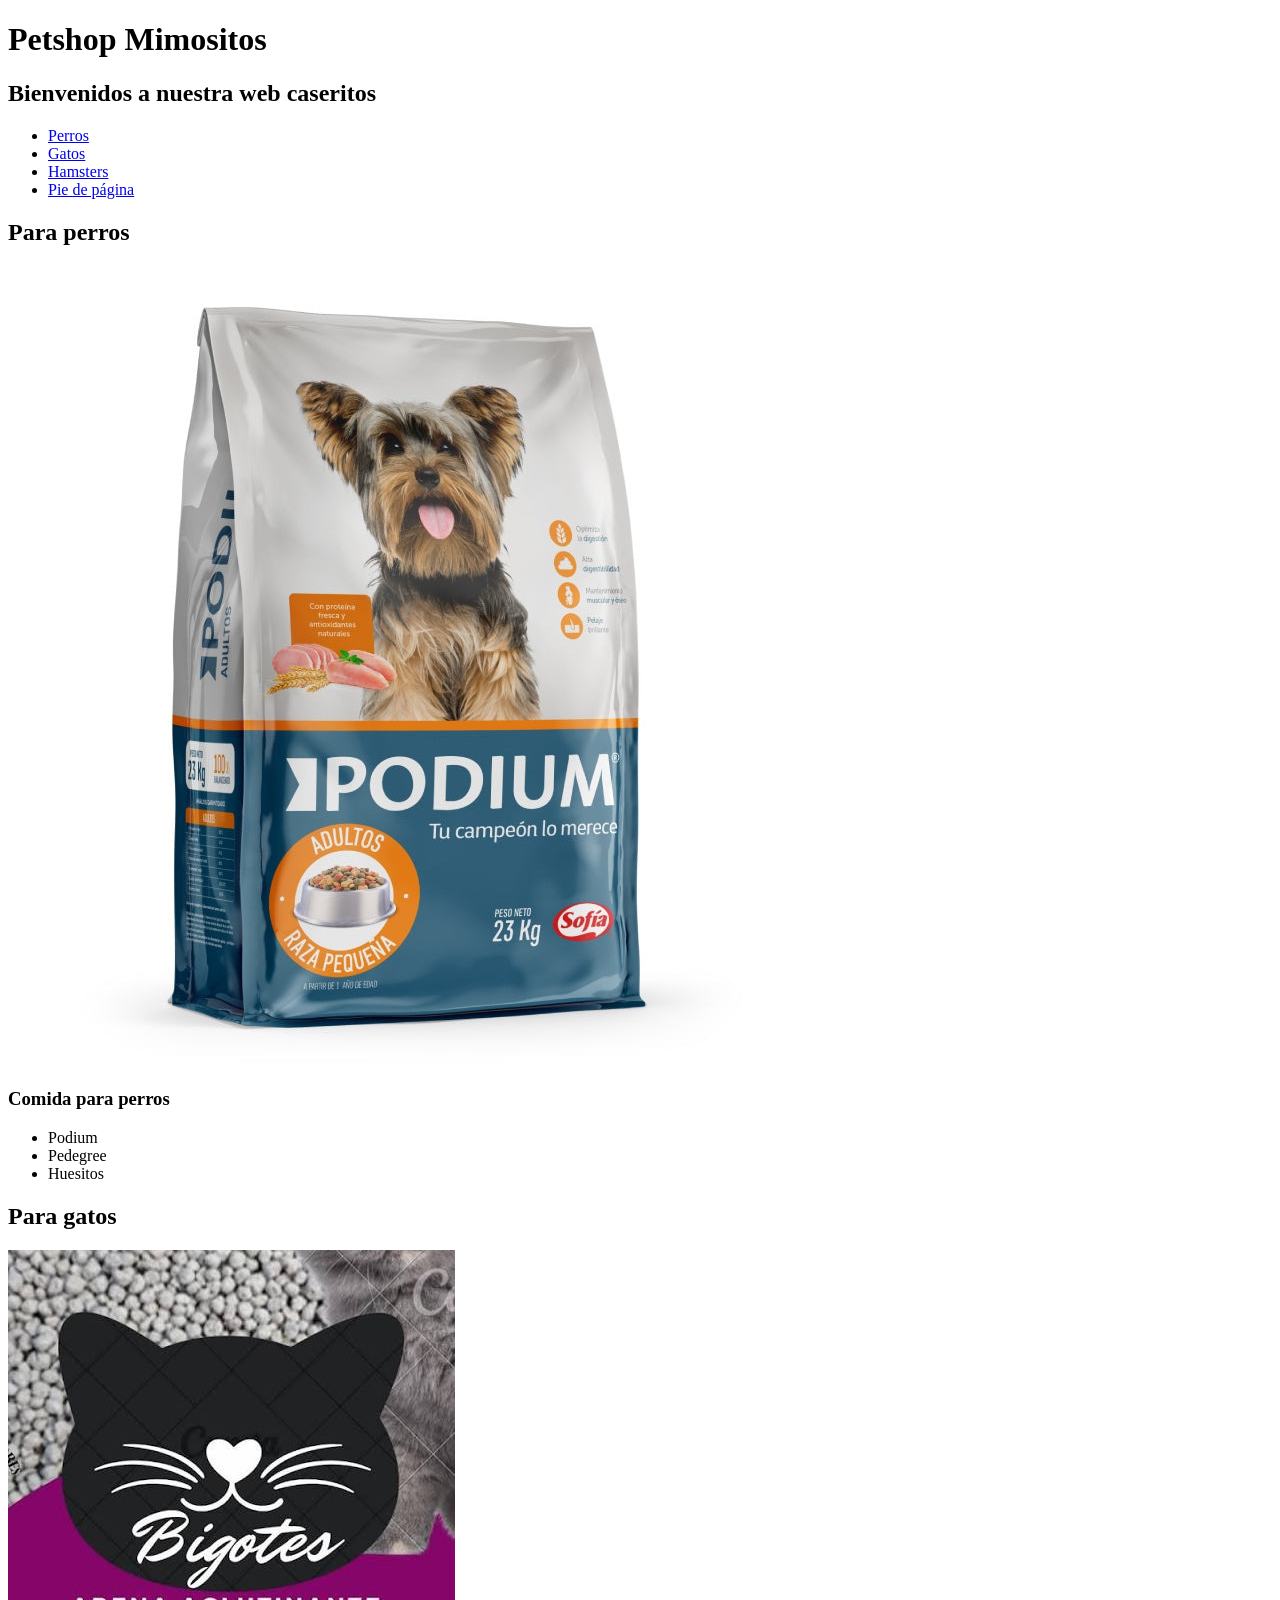
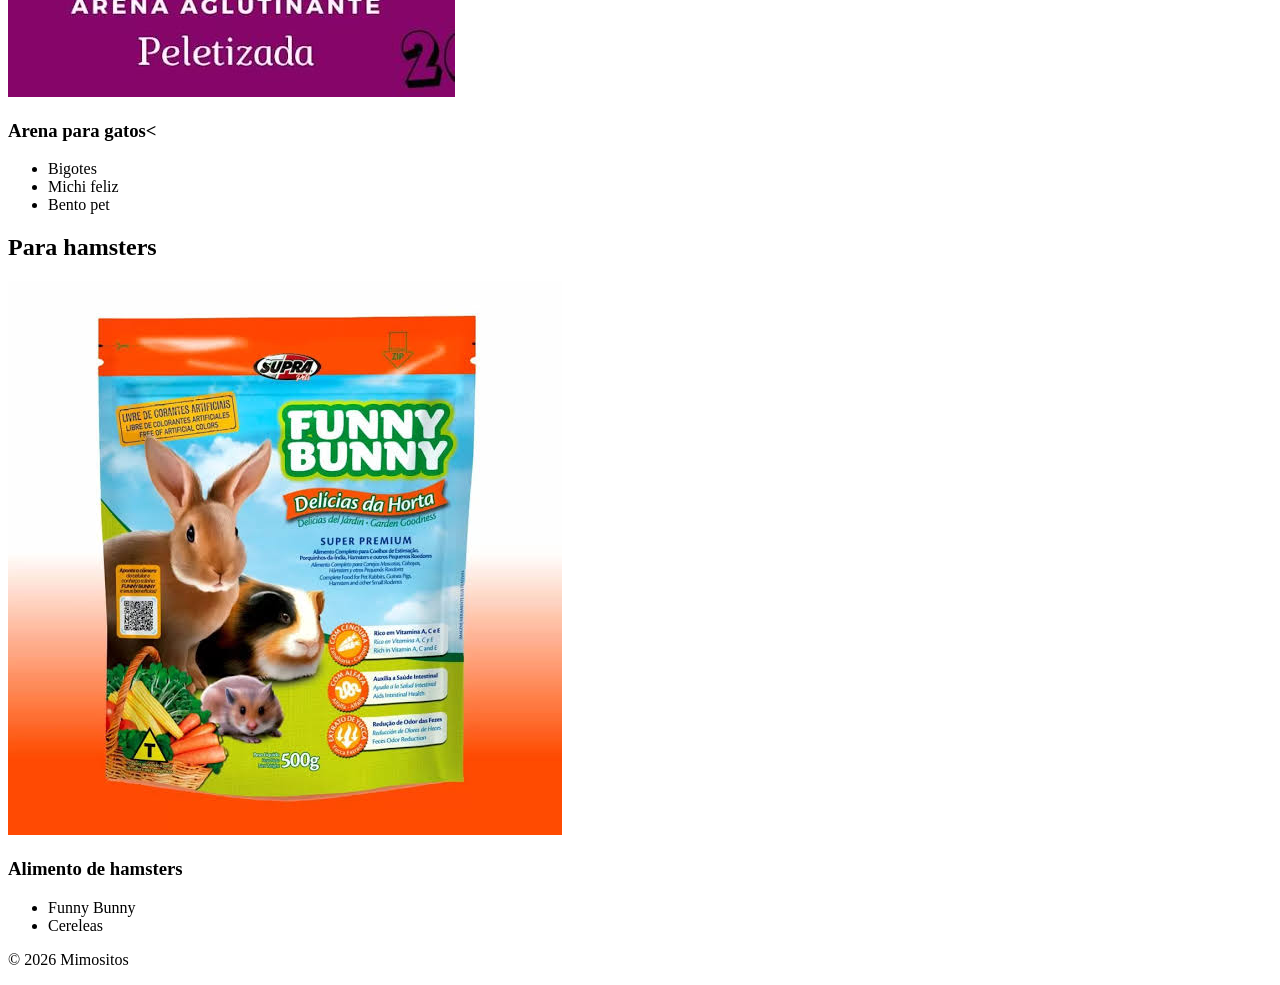
==== index.html @ 813236be "Reajustes de orden HTML y mejoras en la web" ====
<!DOCTYPE html>
<html lang="es">    
    <head>
        <meta charset="UTF-8">
        <title>Petshop Mimositos</title>
    </head>
    <body>
        <header>
        <h1>Petshop Mimositos</h1>
        <h2>Bienvenidos a nuestra web caseritos</h2>       
        </header>

        <nav>
            <ul>
                <li><a href="#Perros">Perros</a></li>
                <li><a href="#Gatos">Gatos</a></li>
                <li><a href="#Hamsters">Hamsters</a></li>
                <li><a href="#pie-pagina">Pie de página</a></li>
            </ul>
        </nav>

        <main>
        <section id="Perros">
            <h2>Para perros</h2>
            <img src="/img/Perros.jpg" alt="Comida Perros Podium">
            <h3>Comida para perros</h3>
            <ul>
                <li>Podium</li>
                <li>Pedegree</li>
                <li>Huesitos</li>
            </ul>
        </section>
        <section id="Gatos">
            <h2>Para gatos </h2>
            <img src="/img/gatos.jpg" alt="Arena de gatos Bigotes">
            <h3>Arena para gatos<</h3>
            <ul>
                <li>Bigotes</li>
                <li>Michi feliz</li>
                <li>Bento pet</li>
            </ul>
        </section>
        <section id="Hamsters">
            <h2>Para hamsters</h2>
            <img src="/img/hamsters.jpg" alt="Comida de hamsters Funny Bunny">
            <h3>Alimento de hamsters</h3>
            <ul>
                <li>Funny Bunny</li>
                <li>Cereleas</li>
            </ul>
        </section>
        </main>
        <footer id="pie-pagina">
            <p>&copy; 2026 Mimositos</p>
        </footer>
    </body>
</html>
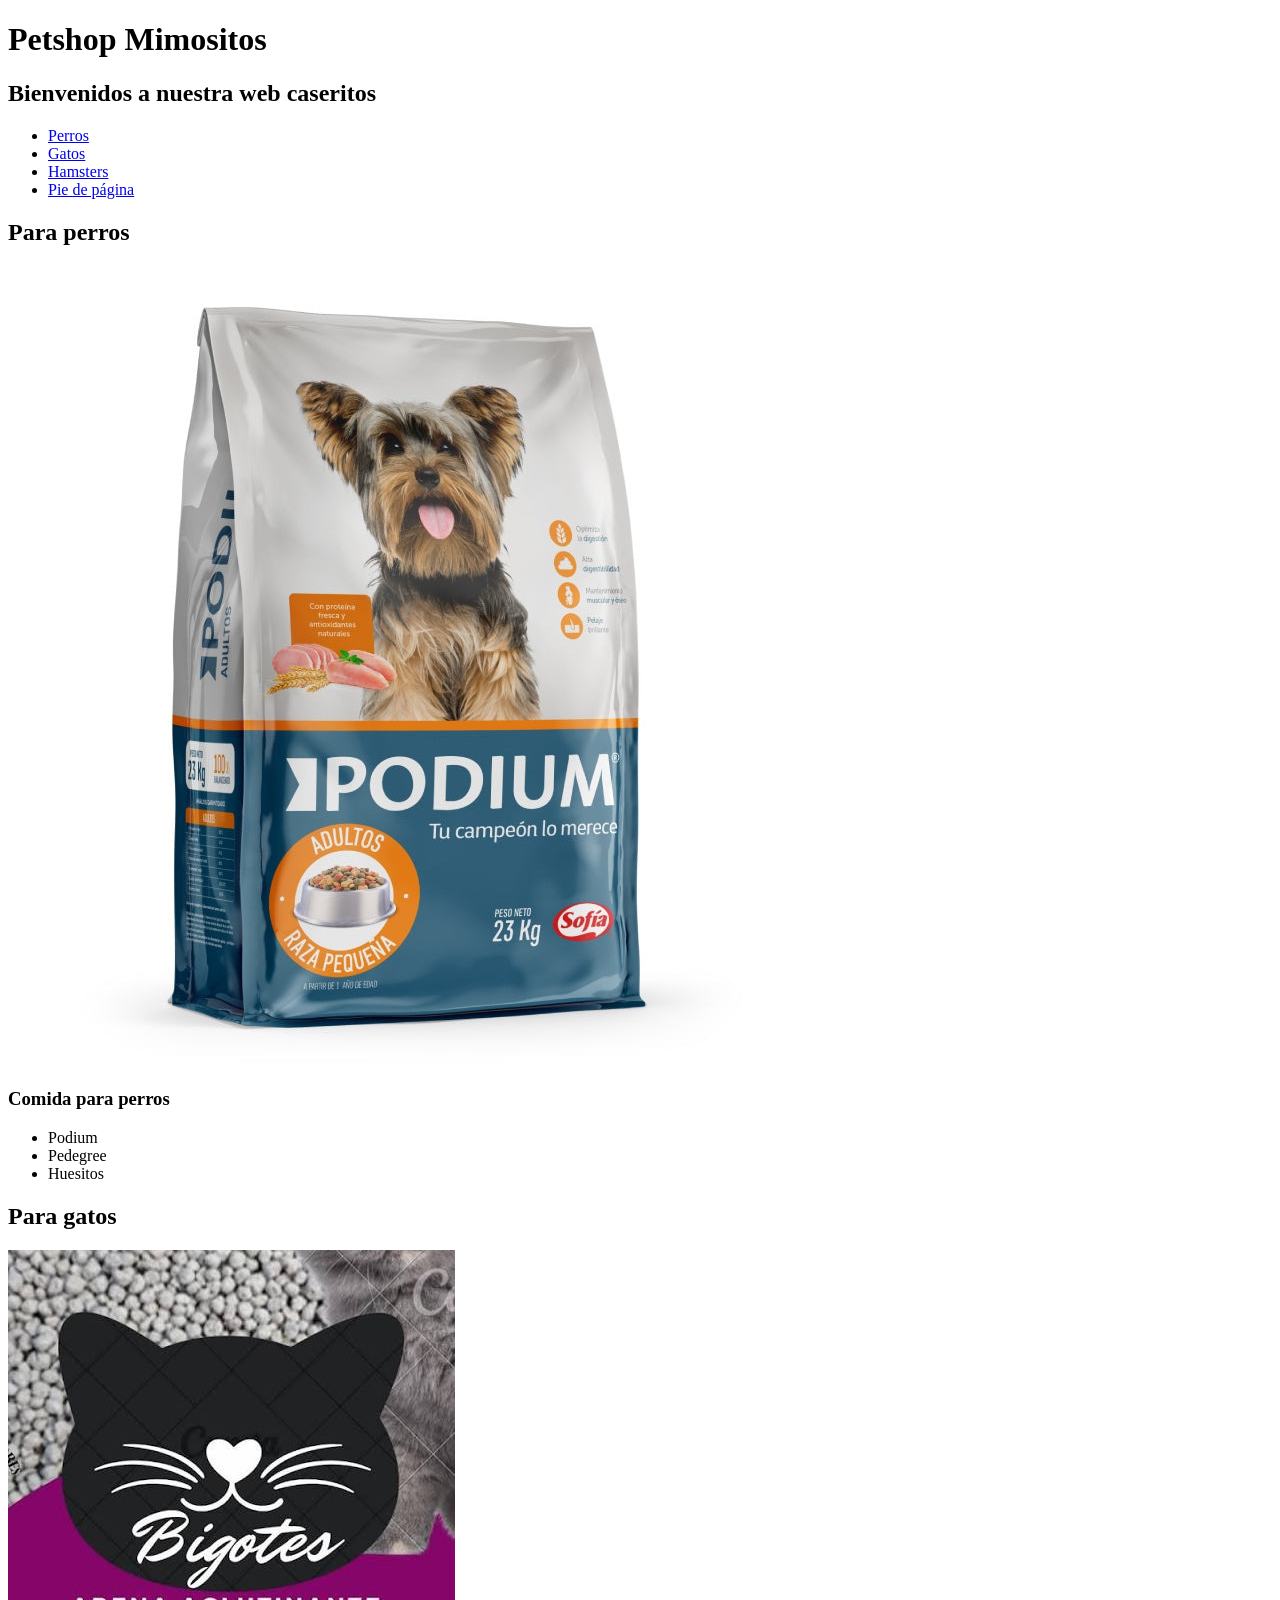
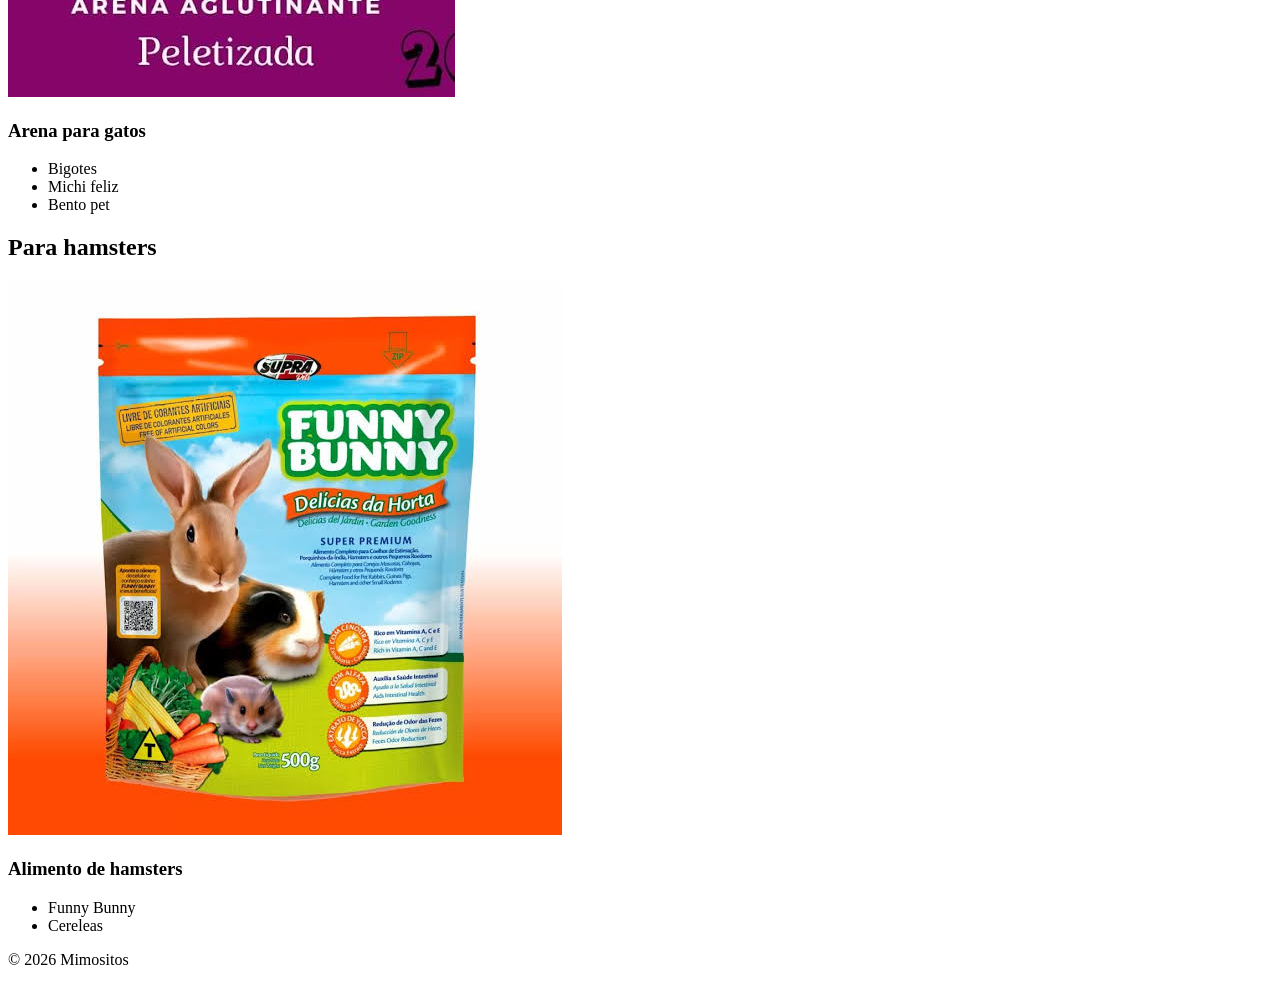
==== commit ffa983c3: "Arreglo de imagenes" ====
--- a/index.html
+++ b/index.html
@@ -22,7 +22,7 @@
         <main>
         <section id="Perros">
             <h2>Para perros</h2>
-            <img src="/img/Perros.jpg" alt="Comida Perros Podium">
+            <img src="img/Perros.jpg" alt="Comida Perros Podium">
             <h3>Comida para perros</h3>
             <ul>
                 <li>Podium</li>
@@ -32,8 +32,8 @@
         </section>
         <section id="Gatos">
             <h2>Para gatos </h2>
-            <img src="/img/gatos.jpg" alt="Arena de gatos Bigotes">
-            <h3>Arena para gatos<</h3>
+            <img src="img/gatos.jpg" alt="Arena de gatos Bigotes">
+            <h3>Arena para gatos</h3>
             <ul>
                 <li>Bigotes</li>
                 <li>Michi feliz</li>
@@ -42,7 +42,7 @@
         </section>
         <section id="Hamsters">
             <h2>Para hamsters</h2>
-            <img src="/img/hamsters.jpg" alt="Comida de hamsters Funny Bunny">
+            <img src="img/hamsters.jpg" alt="Comida de hamsters Funny Bunny">
             <h3>Alimento de hamsters</h3>
             <ul>
                 <li>Funny Bunny</li>
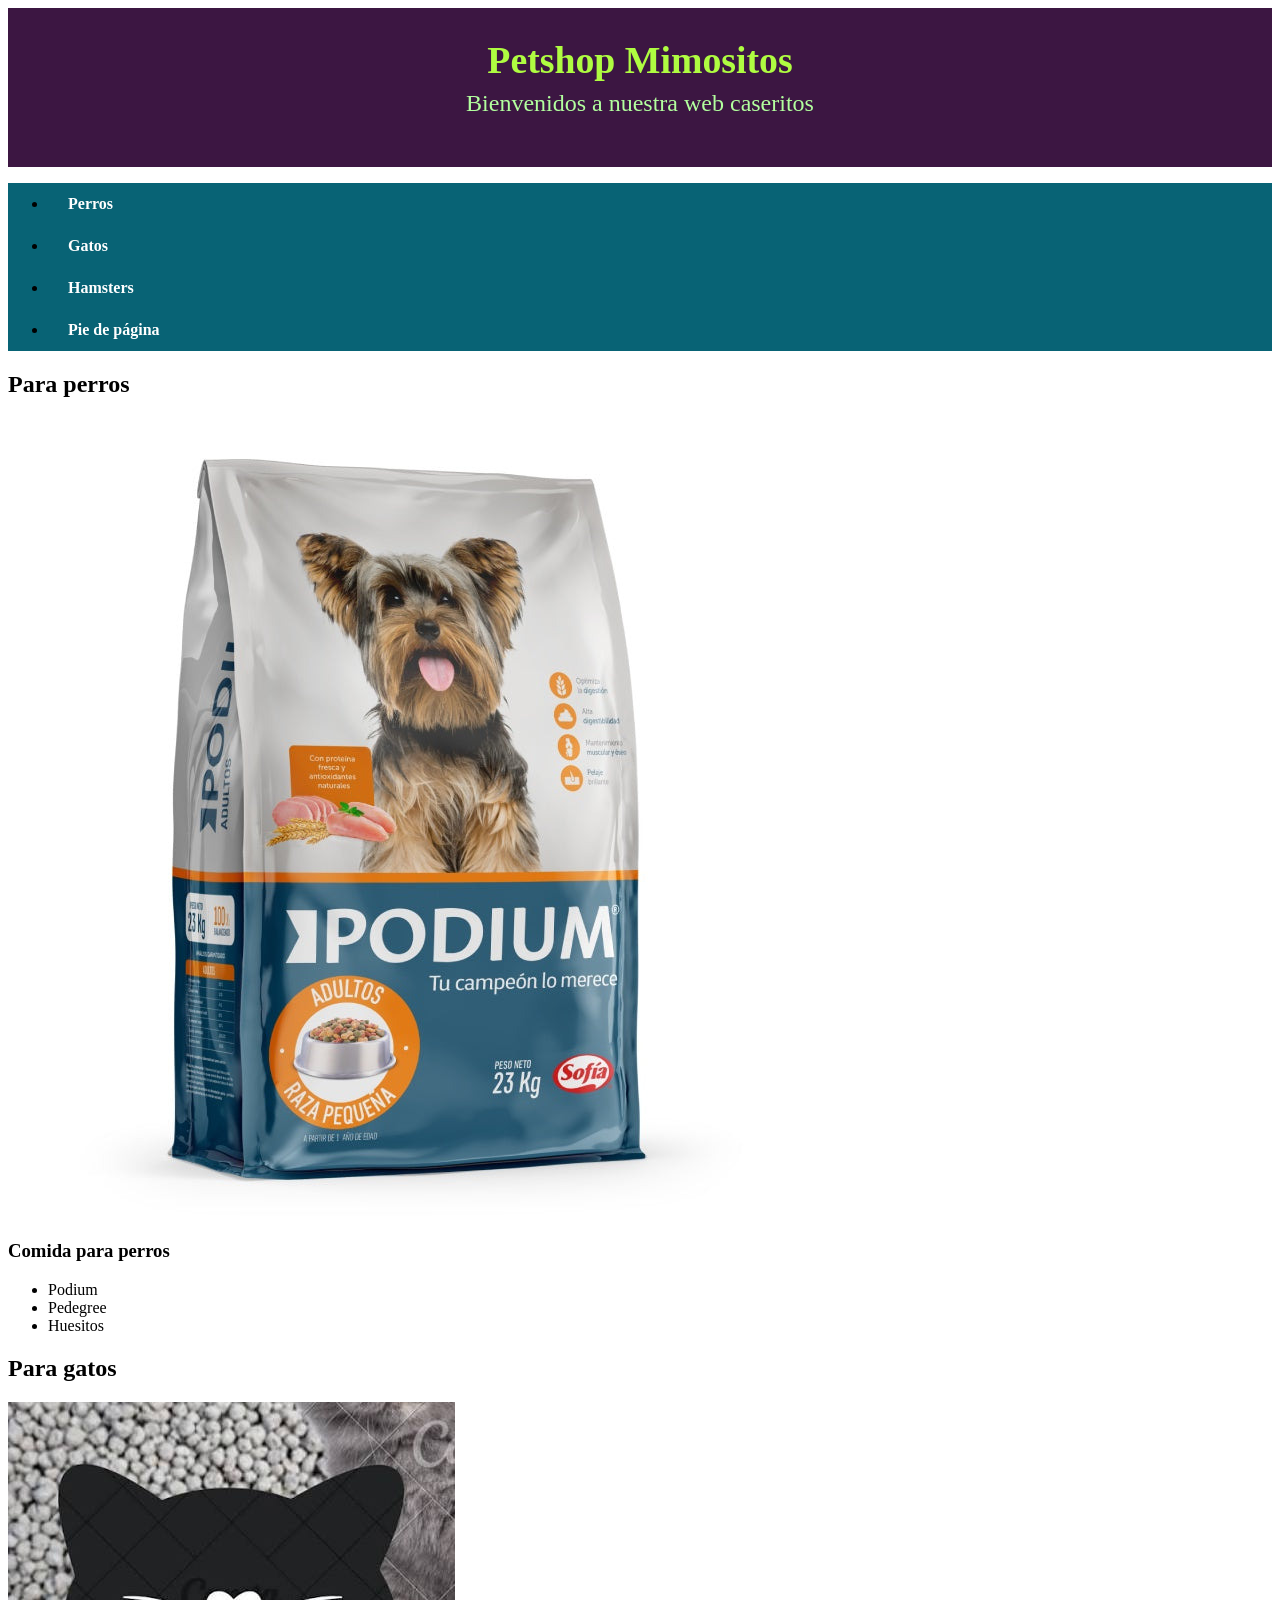
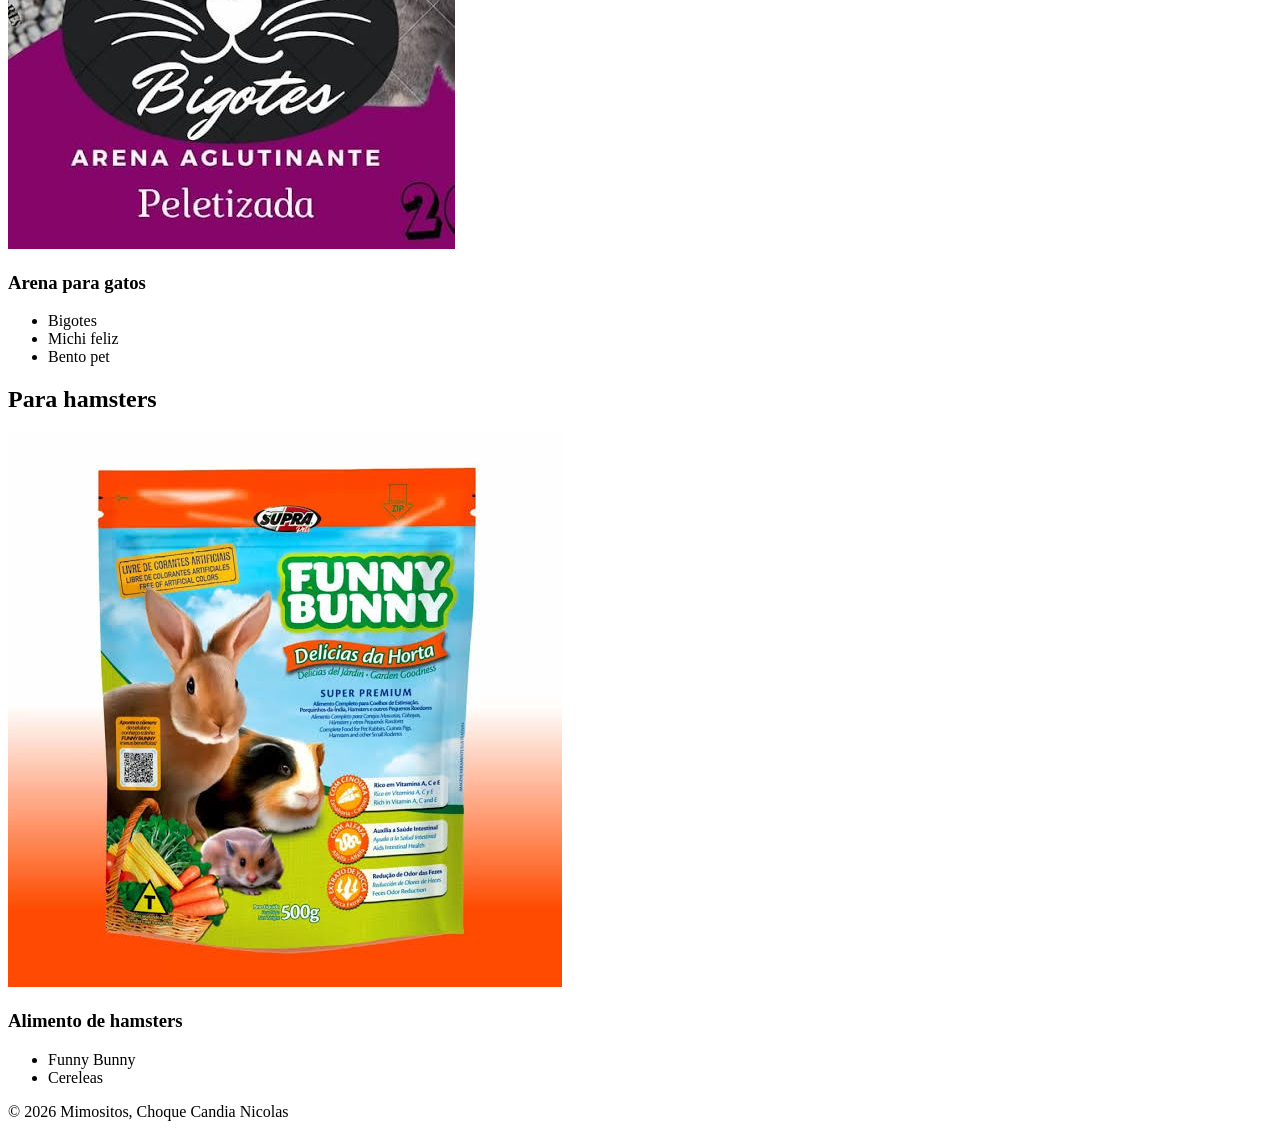
==== commit 84368c59: "Style css de header y nav" ====
--- a/index.html
+++ b/index.html
@@ -3,10 +3,11 @@
     <head>
         <meta charset="UTF-8">
         <title>Petshop Mimositos</title>
+        <link rel="stylesheet" href="style.css">
     </head>
     <body>
         <header>
-        <h1>Petshop Mimositos</h1>
+        <h1 class="Titulo">Petshop Mimositos</h1>
         <h2>Bienvenidos a nuestra web caseritos</h2>       
         </header>
 
@@ -51,7 +52,7 @@
         </section>
         </main>
         <footer id="pie-pagina">
-            <p>&copy; 2026 Mimositos</p>
+            <p>&copy; 2026 Mimositos, Choque Candia Nicolas</p>
         </footer>
     </body>
 </html>
--- a/style.css
+++ b/style.css
@@ -0,0 +1,26 @@
+header {
+    background-color: #3C1642;
+    padding: 30px 20px;
+    text-align: center;
+}
+.Titulo {
+    color: #AFFC41;            
+    margin: 0;
+    font-size: 1cm
+}
+header h2 {
+    color: #B2FF9E;
+    margin-top: 8px;
+    font-weight: normal;
+}
+nav {
+    background-color: #086375;
+}
+nav a {
+    display: block;
+    padding: 12px 20px;
+    color: #ffffff;          
+    text-decoration: none;
+    font-weight: bold;
+
+}
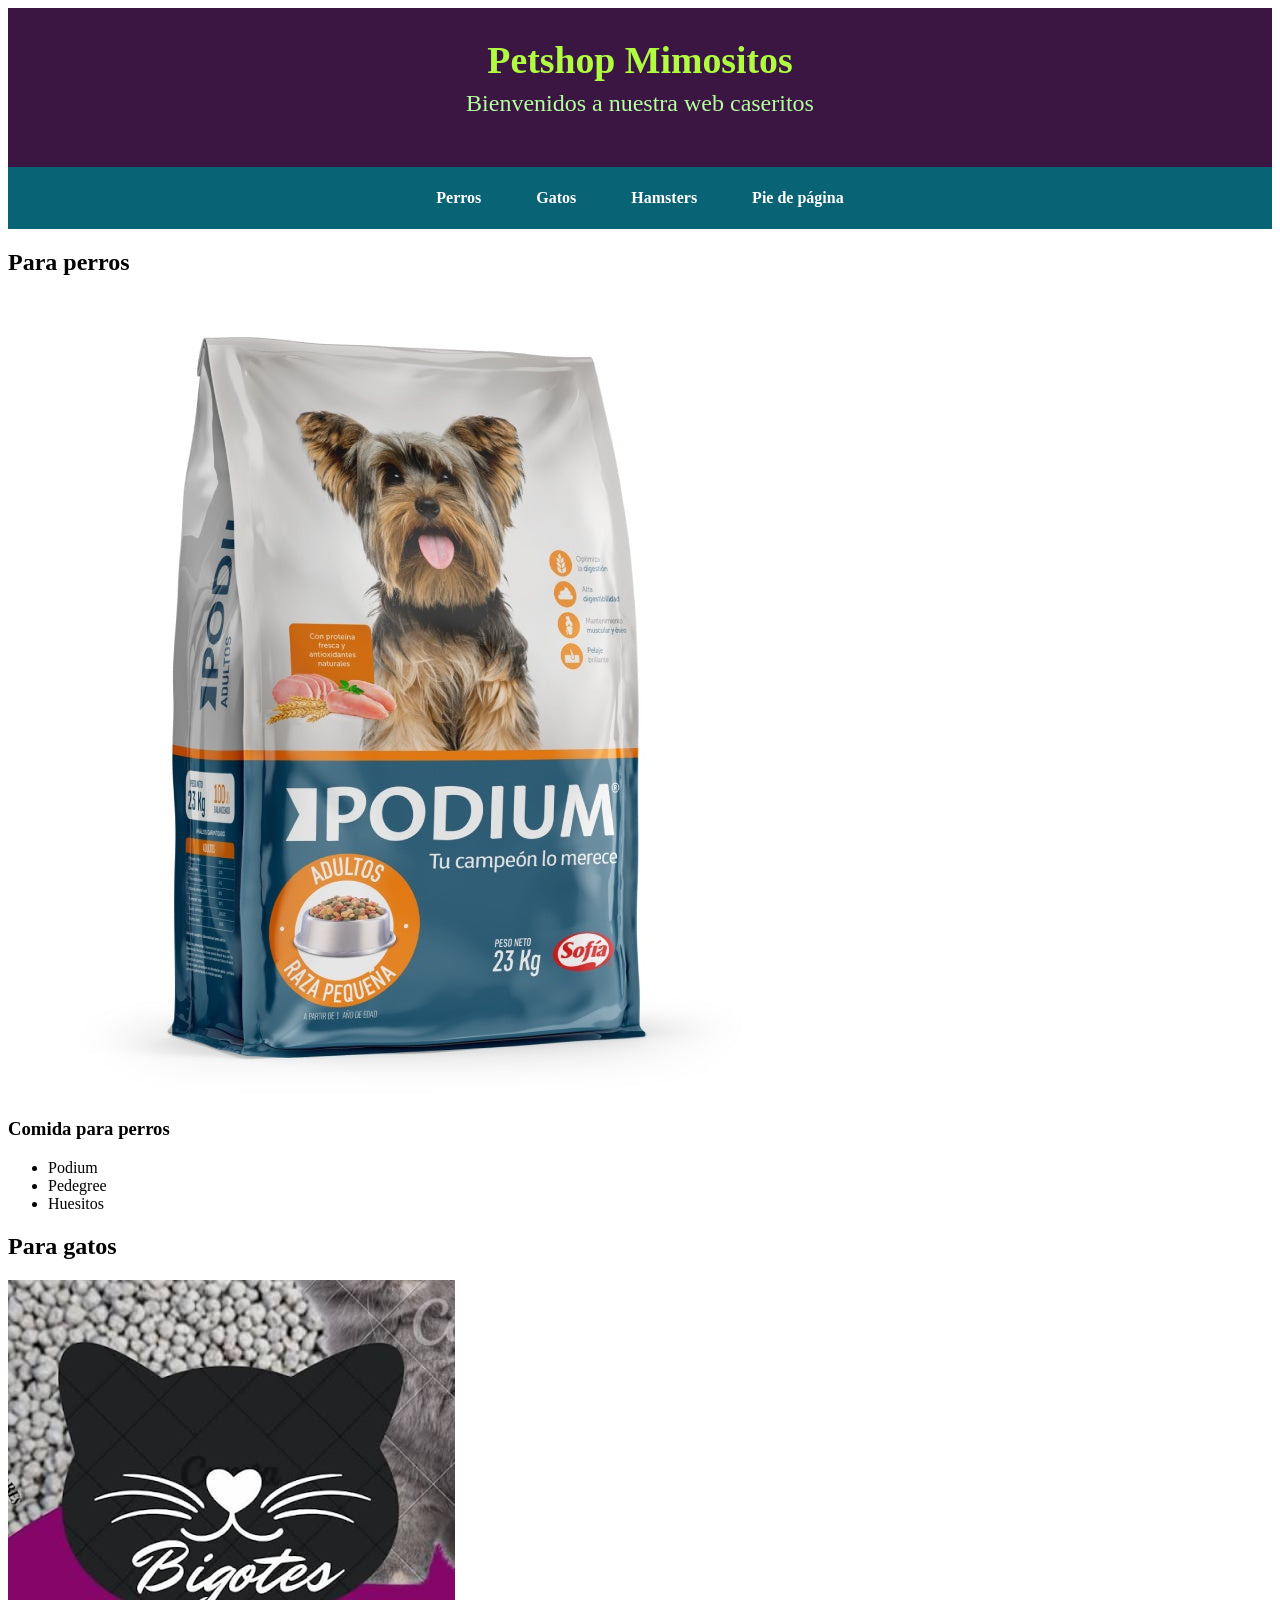
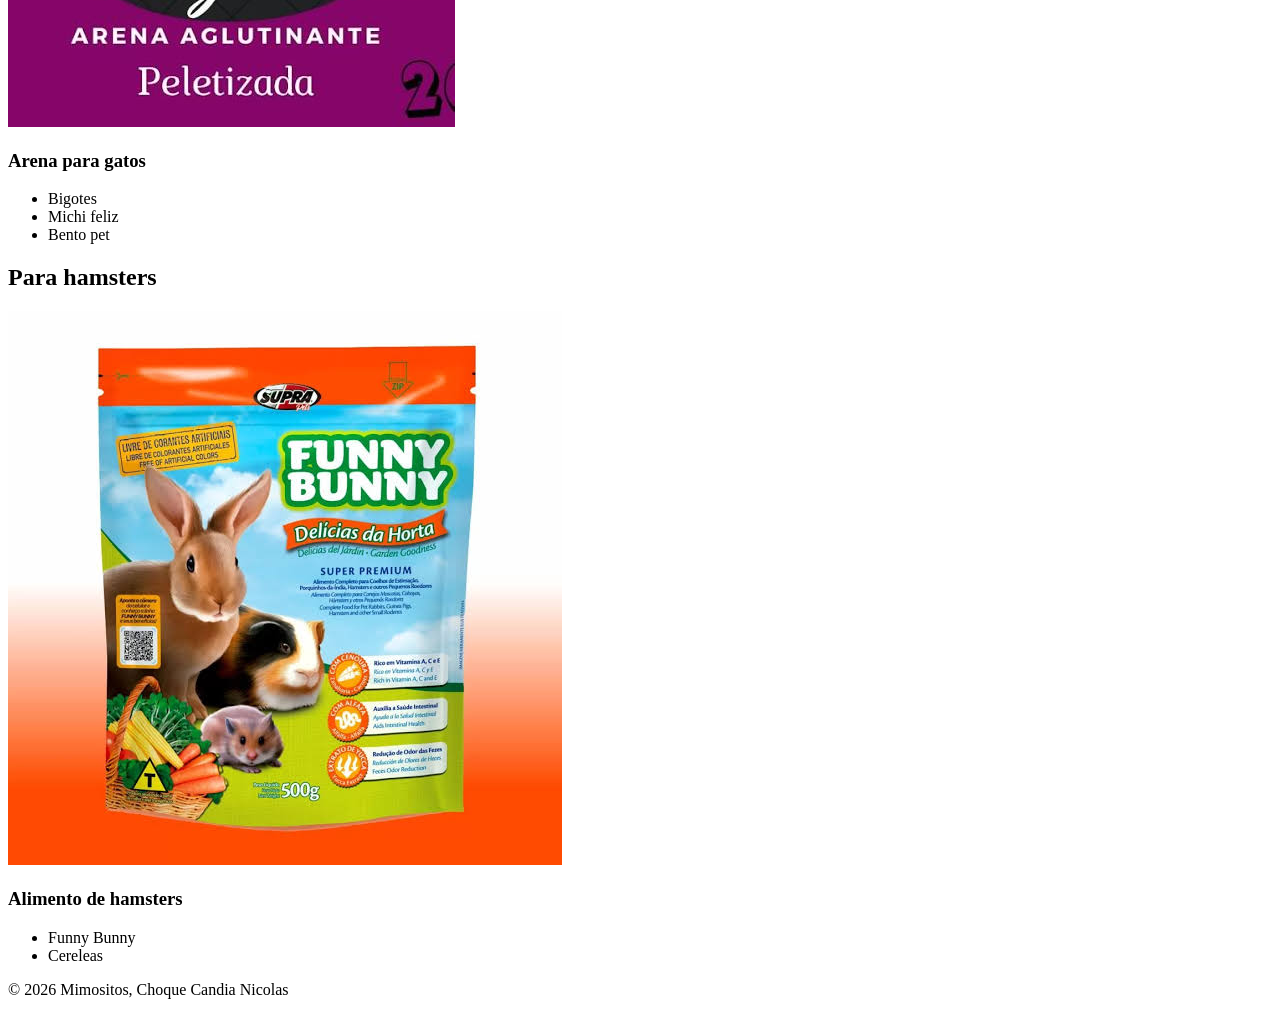
==== commit e519abf9: "Nav responsive y algunas mejoras" ====
--- a/index.html
+++ b/index.html
@@ -4,6 +4,7 @@
         <meta charset="UTF-8">
         <title>Petshop Mimositos</title>
         <link rel="stylesheet" href="style.css">
+        <meta name="viewport" content="width=device-width, initial-scale=1.0">
     </head>
     <body>
         <header>
--- a/style.css
+++ b/style.css
@@ -16,6 +16,16 @@
 nav {
     background-color: #086375;
 }
+
+nav ul {
+    list-style: none;
+    display: flex;
+    justify-content: center;
+    gap: 15px;
+    padding: 10px;
+    margin: 0;
+
+}
 nav a {
     display: block;
     padding: 12px 20px;
@@ -24,3 +34,17 @@
     font-weight: bold;
 
 }
+
+nav a:hover {
+    background-color: #1DD3B0;
+    color: #3C1642;
+    border-radius: 4px;
+}
+
+@media (max-width: 760px) {
+    nav ul {
+        flex-direction: column;
+        align-items: center;
+        gap: 10px;
+    }
+}
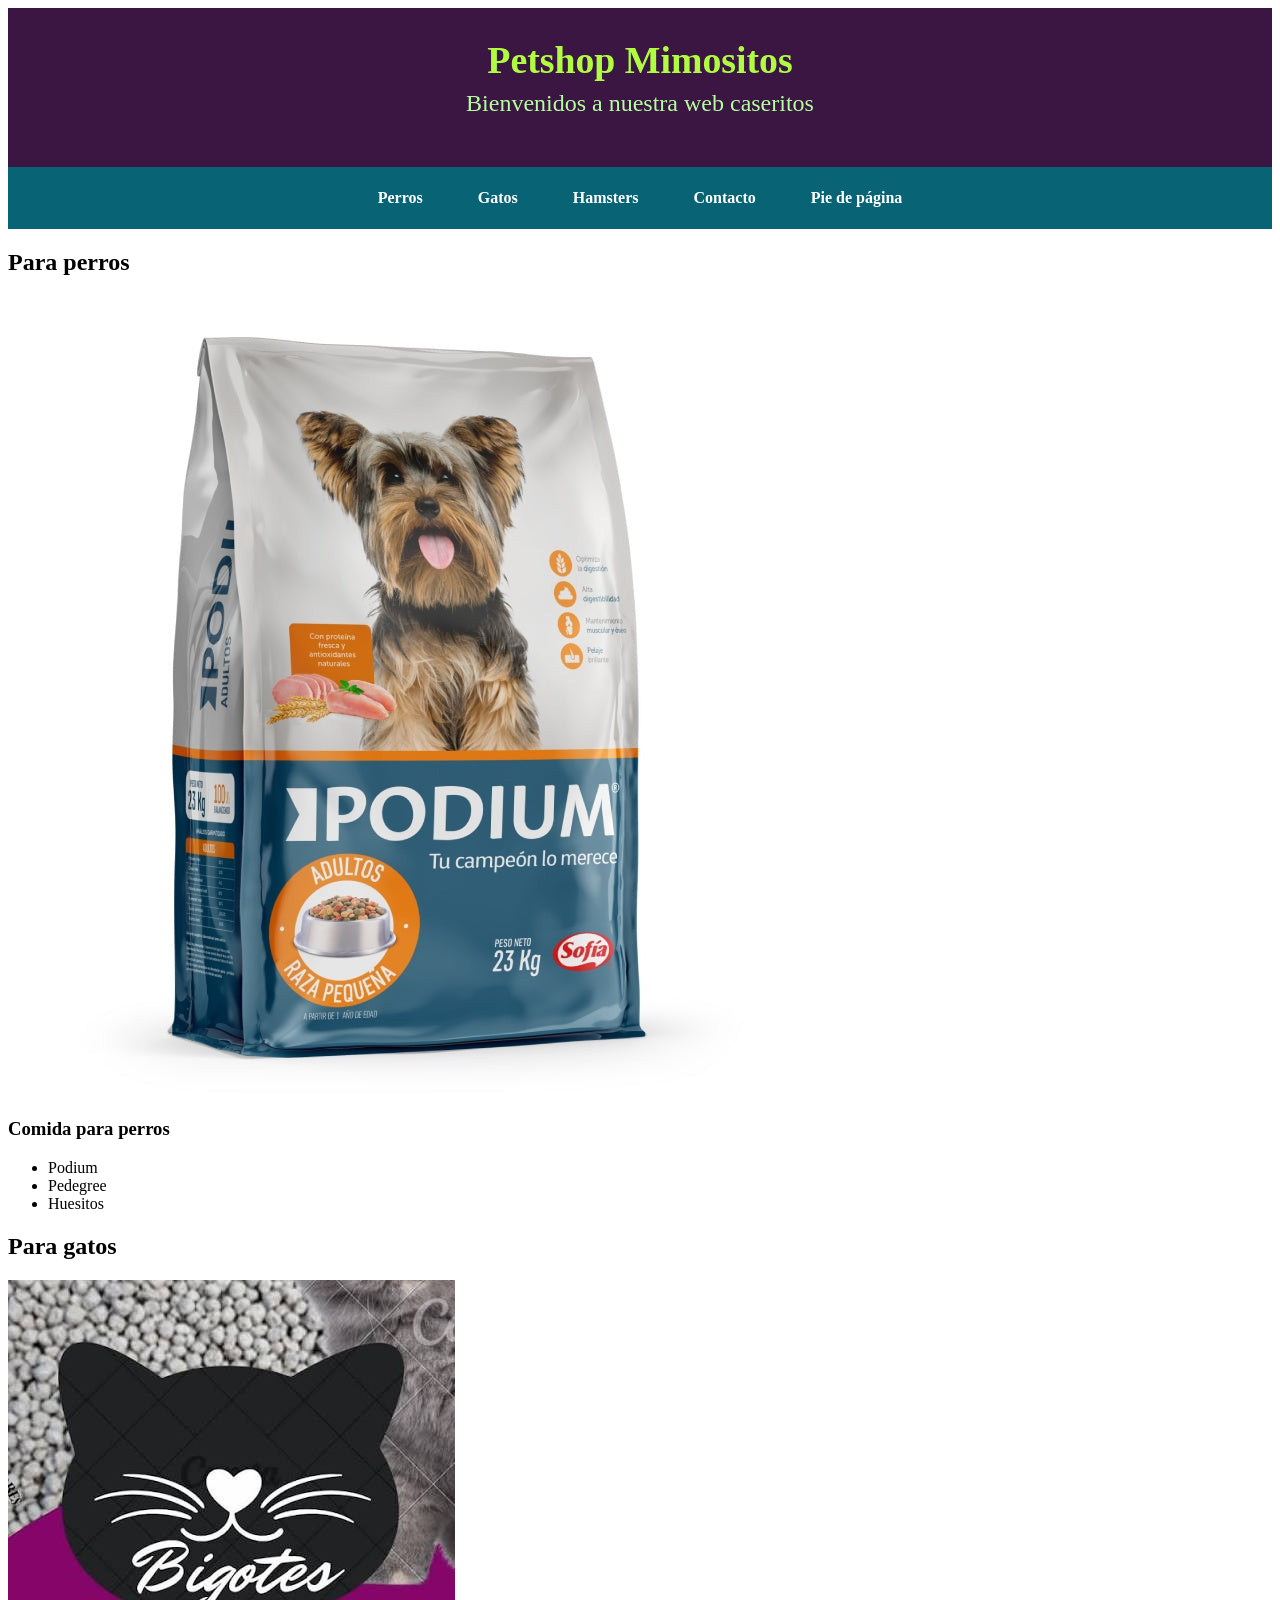
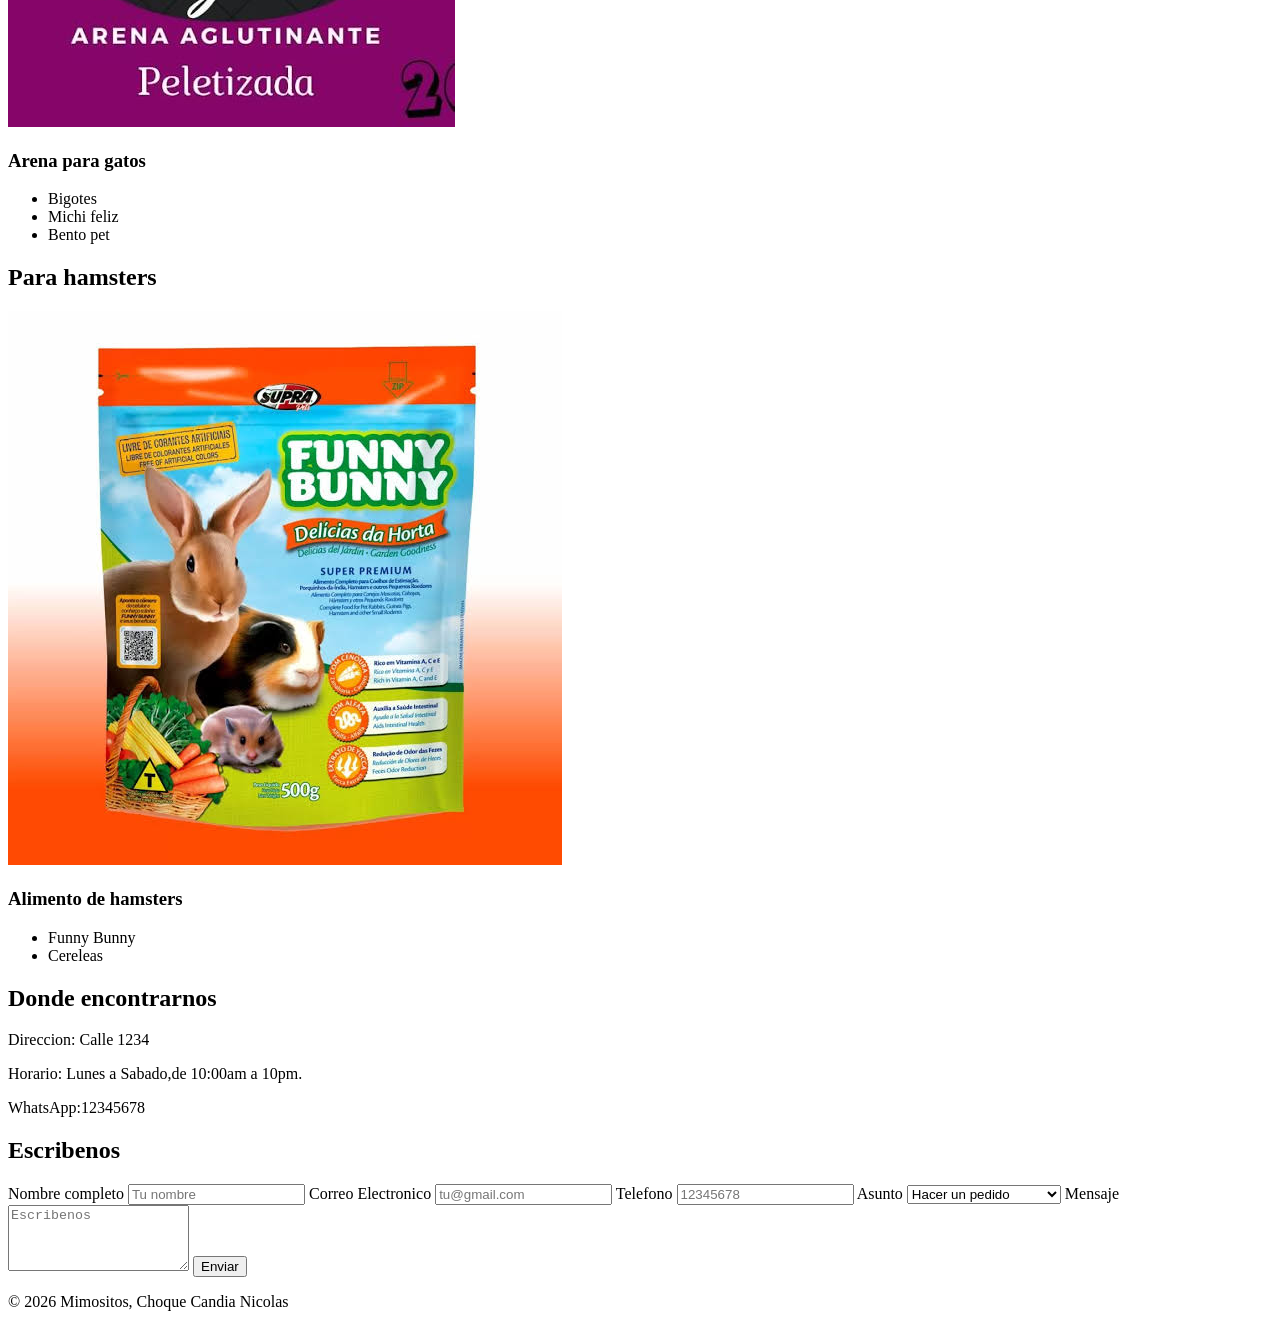
==== commit 624e54a2: "Formulario sin css" ====
--- a/index.html
+++ b/index.html
@@ -17,12 +17,13 @@
                 <li><a href="#Perros">Perros</a></li>
                 <li><a href="#Gatos">Gatos</a></li>
                 <li><a href="#Hamsters">Hamsters</a></li>
+                <li><a href="#contacto">Contacto</a></li>
                 <li><a href="#pie-pagina">Pie de página</a></li>
             </ul>
         </nav>
 
         <main>
-        <section id="Perros">
+        <section id="Perros" class="tarjeta">
             <h2>Para perros</h2>
             <img src="img/Perros.jpg" alt="Comida Perros Podium">
             <h3>Comida para perros</h3>
@@ -32,7 +33,7 @@
                 <li>Huesitos</li>
             </ul>
         </section>
-        <section id="Gatos">
+        <section id="Gatos" class="tarjeta">
             <h2>Para gatos </h2>
             <img src="img/gatos.jpg" alt="Arena de gatos Bigotes">
             <h3>Arena para gatos</h3>
@@ -42,7 +43,7 @@
                 <li>Bento pet</li>
             </ul>
         </section>
-        <section id="Hamsters">
+        <section id="Hamsters" class="tarjeta">
             <h2>Para hamsters</h2>
             <img src="img/hamsters.jpg" alt="Comida de hamsters Funny Bunny">
             <h3>Alimento de hamsters</h3>
@@ -51,6 +52,36 @@
                 <li>Cereleas</li>
             </ul>
         </section>
+        <section id="contacto"class="tarjeta">
+            <h2>Donde encontrarnos</h2>
+            <p>Direccion: Calle 1234</p>
+            <p>Horario: Lunes a Sabado,de 10:00am a 10pm.</p>
+            <p>WhatsApp:12345678</p>
+
+            <h2>Escribenos</h2>
+            <form action="">
+                <label for="nombre">Nombre completo</label>
+                <input type="text" id="nombre" name="nombre" placeholder="Tu nombre" required>
+                
+                <label for="correo">Correo Electronico</label>
+                <input type="email" id="correo" name="correo" placeholder="tu@gmail.com" required>
+                
+                <label for="telefono">Telefono</label>
+                <input type="tel" id="telefono" name="telefono" placeholder="12345678">
+
+                <label for="asunto">Asunto</label>
+                <select name="asunto" id="asunto">
+                    <option value="pedido">Hacer un pedido</option>
+                    <option value="consulta">Consultar un producto</option>
+                    <option value="Otro">Otro</option>
+                </select>
+
+                <label for="mensaje">Mensaje</label>
+                <textarea name="mensaje" id="mensaje" rows="4" placeholder="Escribenos"></textarea>
+                <button type="submit">Enviar</button>
+            </form>
+
+        </section>
         </main>
         <footer id="pie-pagina">
             <p>&copy; 2026 Mimositos, Choque Candia Nicolas</p>
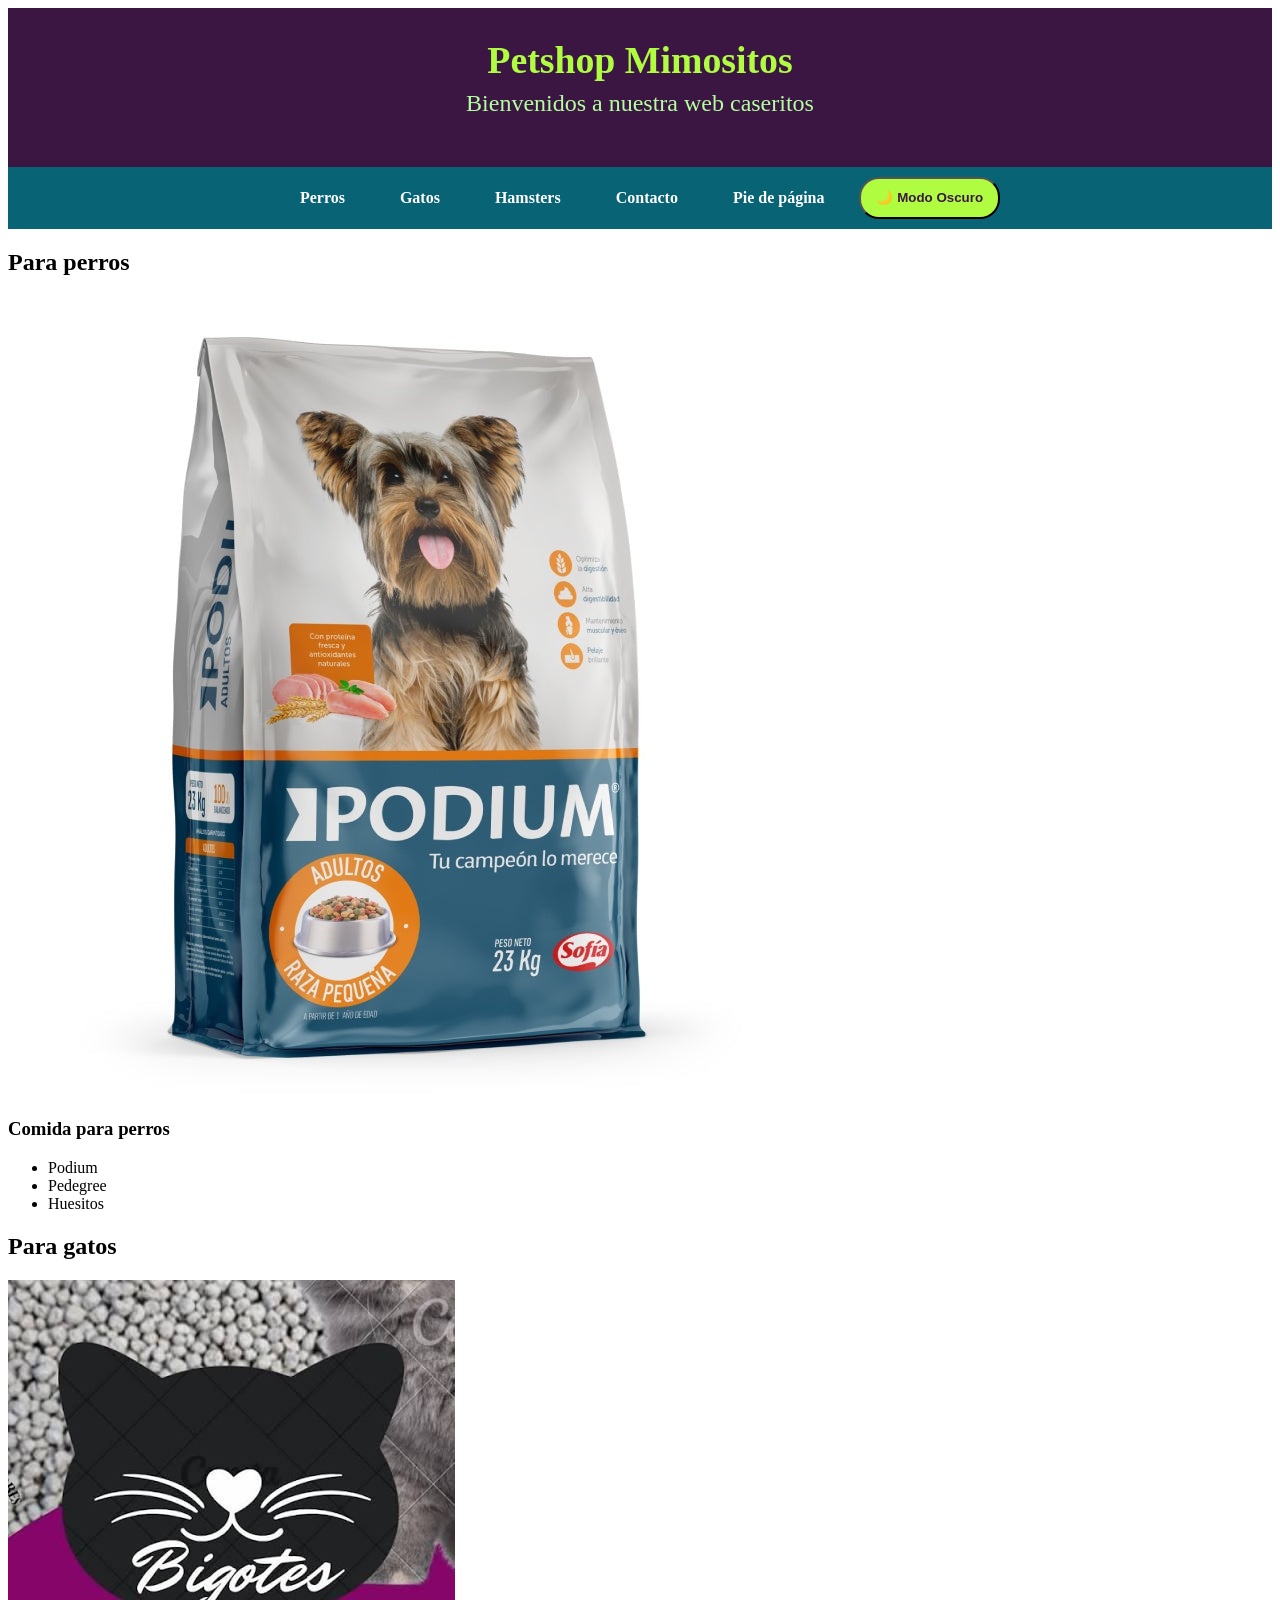
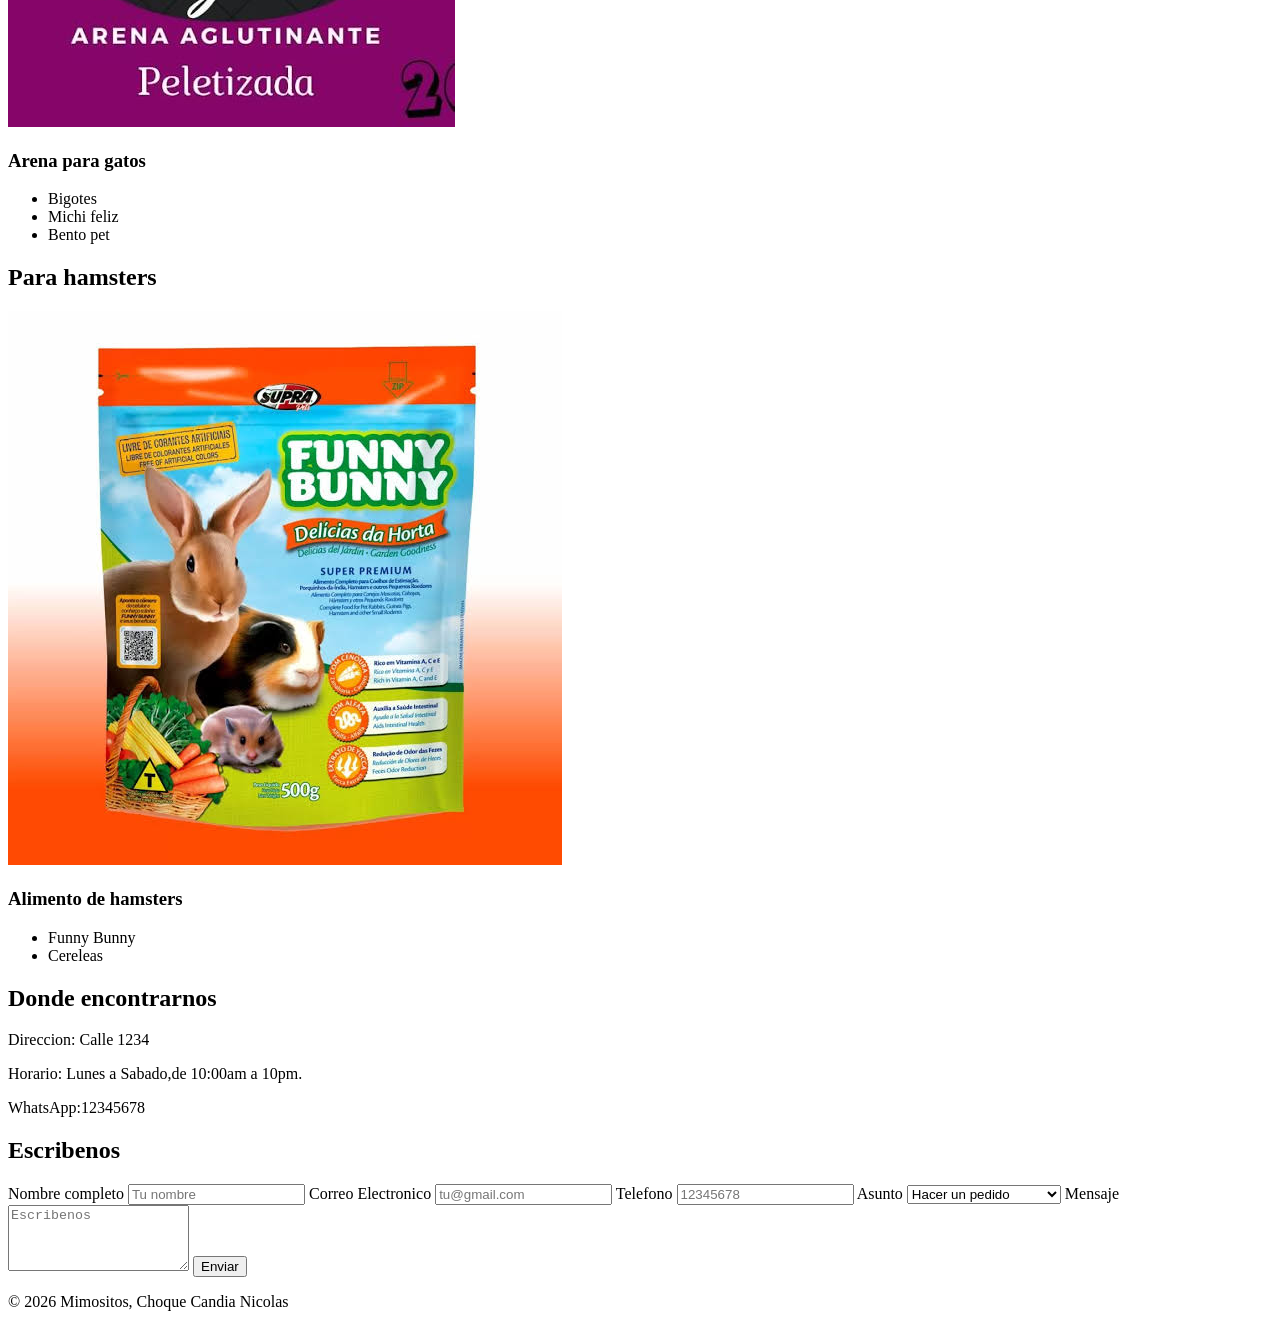
==== commit e0fa6cba: "modo oscuro incompleto" ====
--- a/index.html
+++ b/index.html
@@ -19,6 +19,7 @@
                 <li><a href="#Hamsters">Hamsters</a></li>
                 <li><a href="#contacto">Contacto</a></li>
                 <li><a href="#pie-pagina">Pie de página</a></li>
+                <button id="boton-oscuro">🌙 Modo Oscuro</button>
             </ul>
         </nav>
 
@@ -86,5 +87,6 @@
         <footer id="pie-pagina">
             <p>&copy; 2026 Mimositos, Choque Candia Nicolas</p>
         </footer>
+        <script src="script.js" defer></script>
     </body>
 </html>
--- a/style.css
+++ b/style.css
@@ -26,6 +26,7 @@
     margin: 0;
 
 }
+
 nav a {
     display: block;
     padding: 12px 20px;
@@ -41,6 +42,39 @@
     border-radius: 4px;
 }
 
+#boton-oscuro {
+    background-color: #AFFC41;
+    color: #3C1642;
+    padding: 8px 15px;
+    border-radius: 20px;
+    font-weight: bold;
+    cursor: pointer;
+}
+
+body.dark-mode {
+    background-color: #121212;
+    color: #f1f1f1;
+}
+
+body.dark-mode .tarjeta {
+    background-color: #1e1e1e;
+    border-color: #1DD3B0;
+    color: #f1f1f1;
+}
+
+body.dark-mode .tarjeta h2 {
+    color: #AFFC41;
+}
+
+body.dark-mode .tarjeta h3 {
+    color: #1DD3B0;
+}
+
+body.dark-mode .tarjeta ul li {
+    color: #ccc;
+    border-bottom-color: #333;
+}
+
 @media (max-width: 760px) {
     nav ul {
         flex-direction: column;
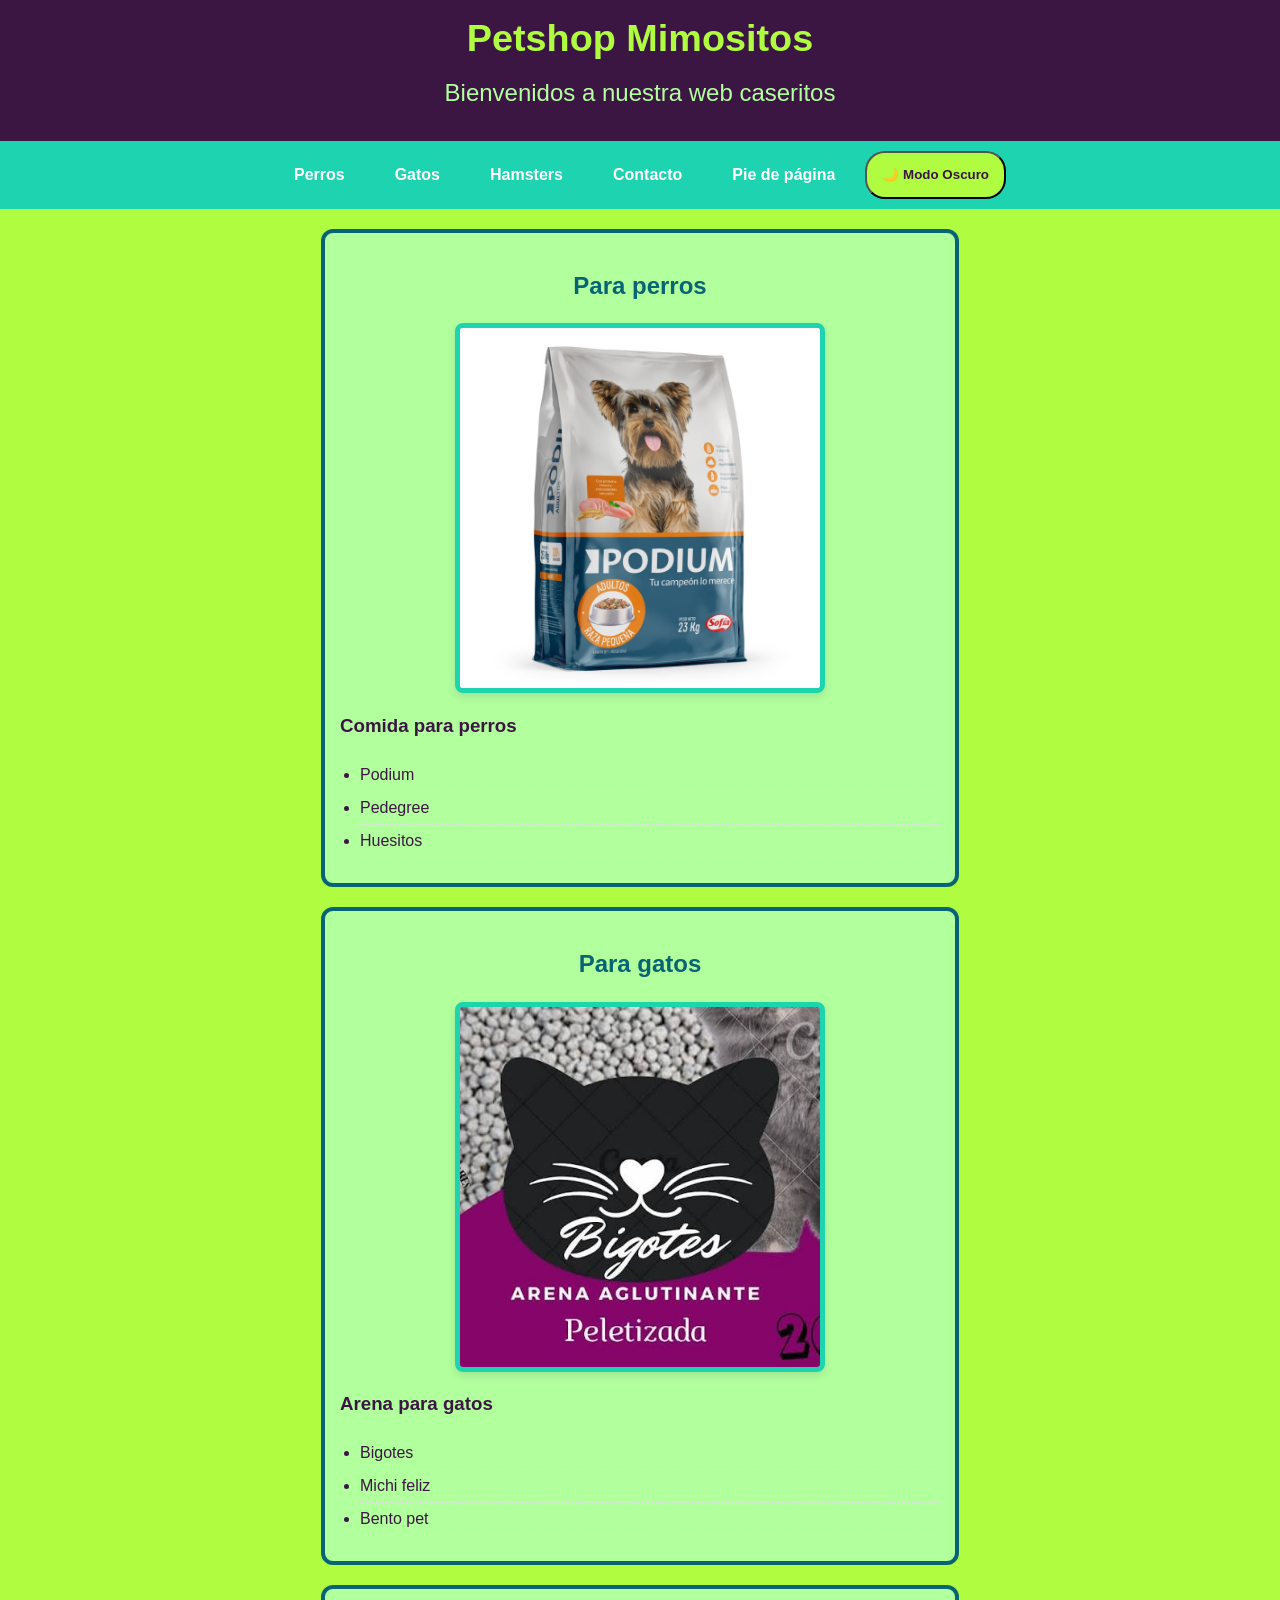
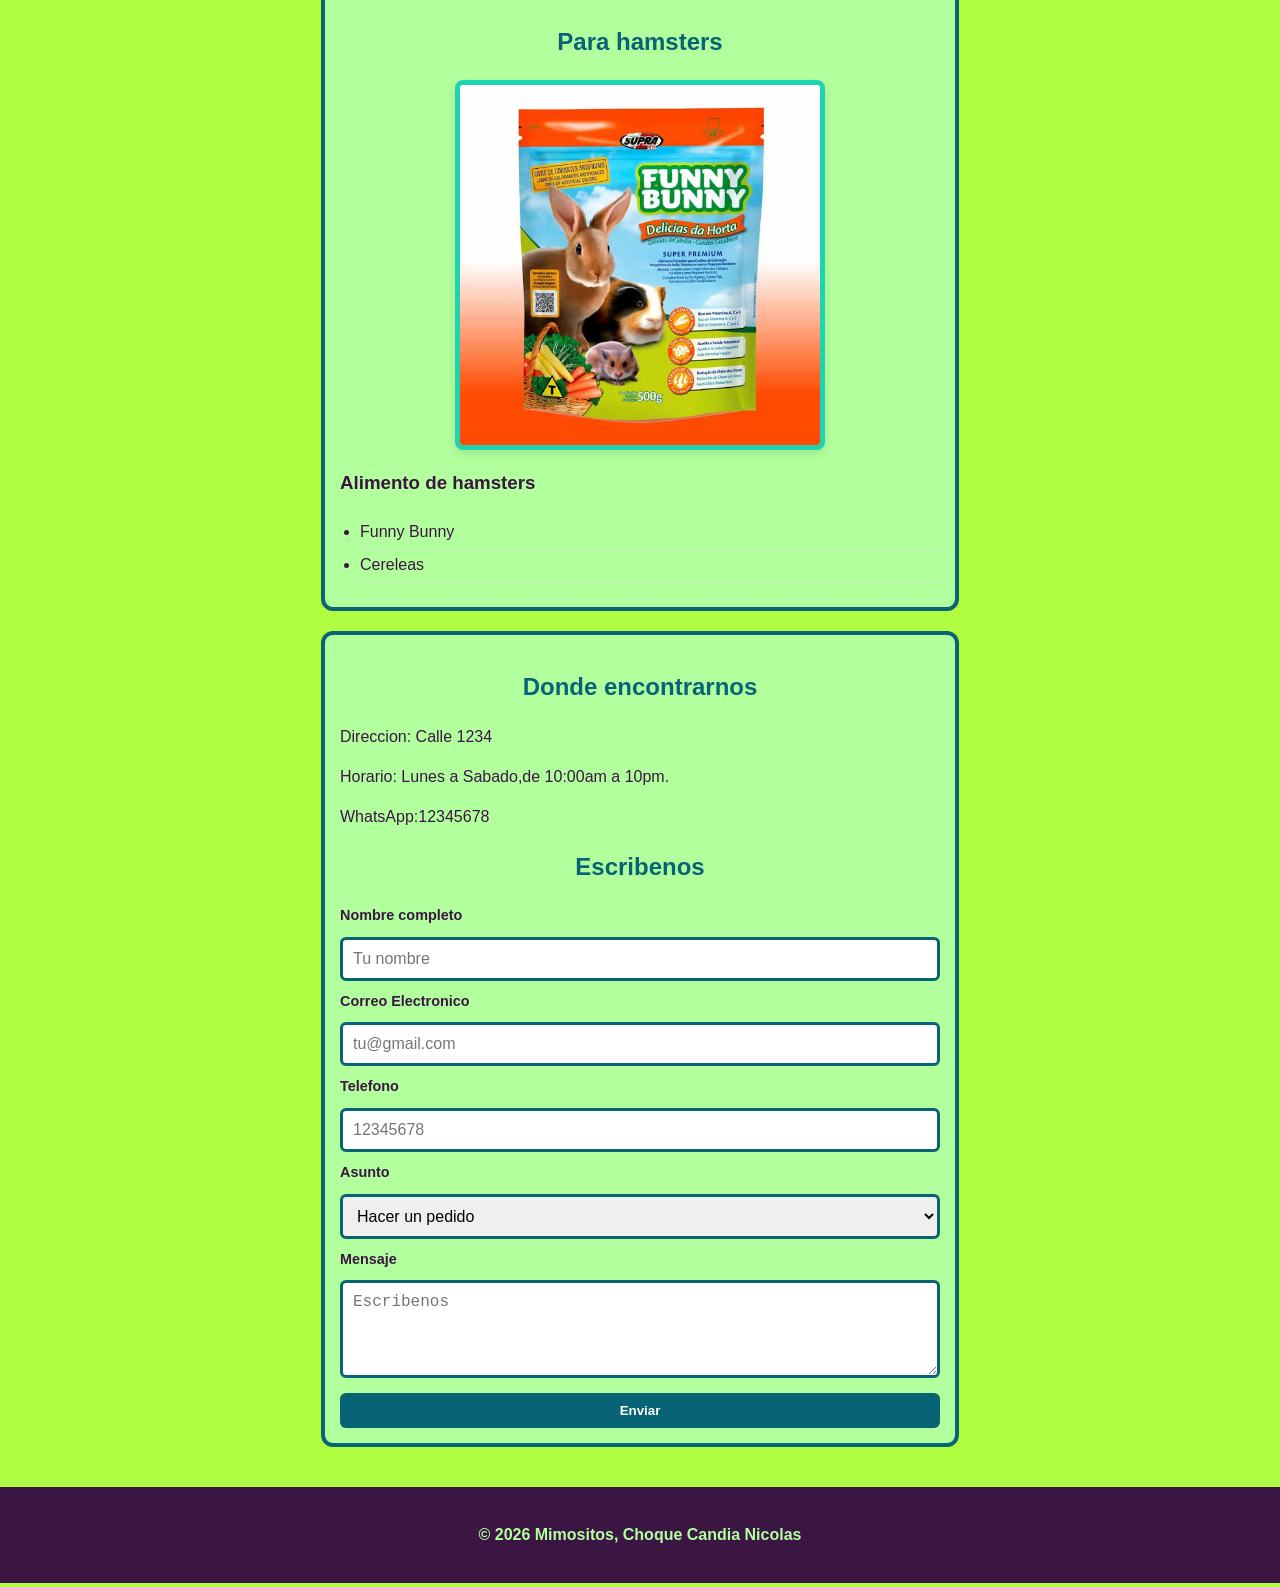
==== commit 47f07b74: "Menu hamburguesa y mejor modo oscuro" ====
--- a/index.html
+++ b/index.html
@@ -13,6 +13,7 @@
         </header>
 
         <nav>
+            <button id="menu-hamburguesa">☰</button>
             <ul>
                 <li><a href="#Perros">Perros</a></li>
                 <li><a href="#Gatos">Gatos</a></li>
--- a/style.css
+++ b/style.css
@@ -1,6 +1,6 @@
 header {
     background-color: #3C1642;
-    padding: 30px 20px;
+    padding: 10px 20px;
     text-align: center;
 }
 .Titulo {
@@ -12,16 +12,17 @@
     color: #B2FF9E;
     margin-top: 8px;
     font-weight: normal;
+    
 }
 nav {
-    background-color: #086375;
+    background-color: #1DD3B0;
 }
 
 nav ul {
     list-style: none;
     display: flex;
     justify-content: center;
-    gap: 15px;
+    gap: 10px;
     padding: 10px;
     margin: 0;
 
@@ -42,6 +43,98 @@
     border-radius: 4px;
 }
 
+body {
+    font-family: sans-serif, system-ui;
+    line-height: 1.5;
+    background-color: #AFFC41;
+    color: #3C1642;
+    margin: 0;
+}
+
+.tarjeta {
+    background-color: #B2FF9E;
+    border: 4px solid #086375;
+    border-radius: 12px;
+    padding: 15px;
+    margin: 20px auto;
+    max-width: 600px;
+}
+
+.tarjeta h2 {
+    text-align: center;
+    color: #086375;
+}
+
+.tarjeta img {
+    display: block;
+    margin: 15px auto;
+    max-width: 60%;
+    height: auto;
+    border-radius: 8px;
+    border: 5px solid #1DD3B0;
+    box-shadow: 0 4px 8px rgba(0, 0, 0, 0.1);
+}
+
+.tarjeta ul {
+    margin: 10px 0;
+    padding-left: 20px;
+}
+
+.tarjeta ul li {
+    padding: 4px 0;
+    border-bottom: 1px dashed #e0e0e0;
+}
+
+.tarjeta form{
+    display: flex;
+    flex-direction: column;
+    gap: 10px;
+    margin-top: 15px;
+
+}
+
+.tarjeta label {
+    font-weight: bold;
+    font-size: 0.9rem;
+}
+
+.tarjeta input,
+.tarjeta select,
+.tarjeta textarea {
+    padding: 10px;
+    border: 3px solid #086375;
+    border-radius: 6px;
+    font-size: 1rem;
+    width: 100%;
+    box-sizing: border-box;
+}
+
+.tarjeta button[type="submit"] {
+    background-color: #086375;
+    color: #ffffff;
+    padding: 10px;
+    border: none;
+    border-radius: 6px;
+    font-weight: bold;
+    cursor: pointer;
+    margin-top: 5px;
+}
+
+.tarjeta button[type="submit"]:hover {
+    background-color: #1DD3B0;
+    color: #3C1642;
+}
+
+footer {
+    background-color: #3C1642;
+    color: #B2FF9E;
+    text-align: center;
+    padding: 20px;
+    margin-top: 40px;
+    border: 40px #086375;
+    font-weight: bold;
+}
+
 #boton-oscuro {
     background-color: #AFFC41;
     color: #3C1642;
@@ -52,14 +145,14 @@
 }
 
 body.dark-mode {
-    background-color: #121212;
-    color: #f1f1f1;
+    background-color: #3C1642;
+    color: #B2FF9E;
 }
 
 body.dark-mode .tarjeta {
-    background-color: #1e1e1e;
-    border-color: #1DD3B0;
-    color: #f1f1f1;
+    background-color: #086375;
+    border-color: #AFFC41;
+    color: #ffffff;
 }
 
 body.dark-mode .tarjeta h2 {
@@ -67,18 +160,57 @@
 }
 
 body.dark-mode .tarjeta h3 {
-    color: #1DD3B0;
+    color: #B2FF9E;
 }
 
 body.dark-mode .tarjeta ul li {
-    color: #ccc;
-    border-bottom-color: #333;
+    color: #ffffff;
+    border-bottom-color: #1DD3B0;
+}
+
+body.dark-mode .tarjeta label {
+    color: #B2FF9E;
+}
+
+body.dark-mode .tarjeta input,
+body.dark-mode .tarjeta select,
+body.dark-mode .tarjeta textarea {
+    background-color: #3C1642;
+    color: #ffffff;
+    border-color: #AFFC41;
+}
+
+#menu-hamburguesa {
+    display: none;
+    background: transparent;
+    border: none;
+    color: #ffffff;
+    font-size: 1.8rem;
+    cursor: pointer;
+    padding: 10px;
+    width: 100%;
+    text-align: center;
 }
 
 @media (max-width: 760px) {
+    #menu-hamburguesa {
+        display: block;
+    }
+
     nav ul {
+        display: none;
         flex-direction: column;
         align-items: center;
         gap: 10px;
     }
-}+
+    nav ul.active {
+        display: flex;
+    }
+
+     .tarjeta {
+        margin: 10px;
+        padding: 15px;
+    }
+}
+   
